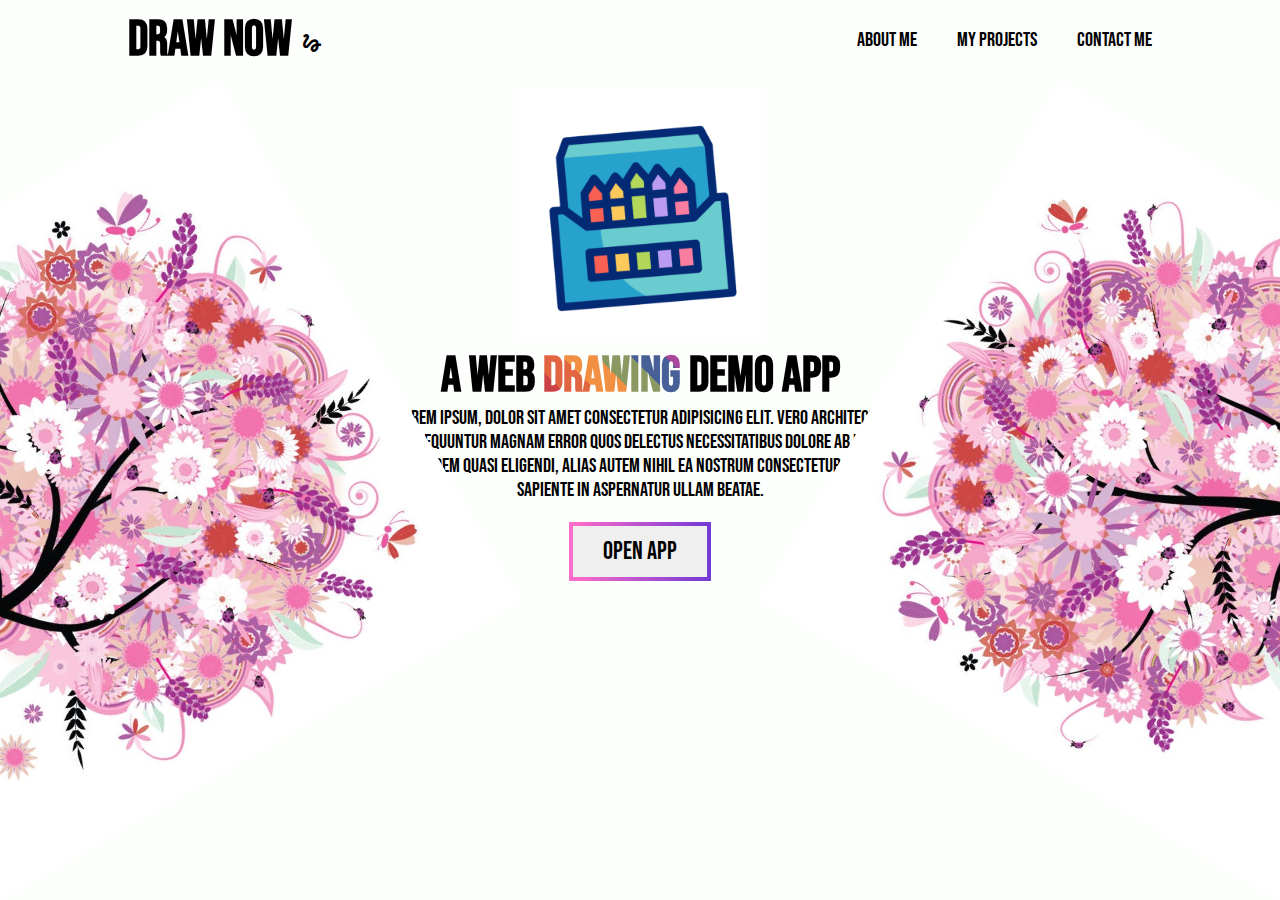
==== index.html @ 16b520fe "first" ====
<!DOCTYPE html>
<html lang="en">
  <head>
    <meta charset="UTF-8" />
    <meta name="viewport" content="width=device-width, initial-scale=1.0" />
    <script src="src/JS/script.js"></script>
    <link
      rel="stylesheet"
      href="https://fonts.googleapis.com/css2?family=Material+Symbols+Outlined:opsz,wght,FILL,GRAD@20..48,100..700,0..1,-50..200"
    />
    <link rel="stylesheet" href="./src/css/style.css" />
    <title>DrawNow</title>
  </head>
  <body>
    <!-- Heading Navigation -->
    <header id="header">
      <nav id="nav-menu">
        <h2 class="Logo" id="header-logo">
          Draw Now <span class="material-symbols-outlined"> gesture </span>
        </h2>
        <ul id="nav-list">
          <li class="nav-list"><a href="#about-me">About Me</a></li>
          <li class="nav-list"><a href="#my-projects">My Projects</a></li>
          <li class="nav-list"><a href="#contact-me">Contact Me</a></li>
        </ul>
      </nav>
    </header>
    <main id="HeroSection">
      <div id="hero-container">
        <div class="animated-img">
          <img width="250px" src="/src/Imgs/crayons.gif" alt="" srcset="" />
        </div>
        <div id="hero-content">
          <h1>A Web <span> Drawing </span> Demo App</h1>
          <p>
            Lorem ipsum, dolor sit amet consectetur adipisicing elit. Vero
            architecto consequuntur magnam error quos delectus necessitatibus
            dolore ab nemo quidem quasi eligendi, alias autem nihil ea nostrum
            consectetur eos sapiente in aspernatur ullam beatae.
          </p>
        </div>
        <button class="main-button" id="drawing-app-button">Open App</button>
      </div>
      <div class="hero-img">
        <img width="600px" class="img-1" src="/src/Imgs/TreewithFlowersVectorIllustration.jpg" alt="" />
        <img width="600px" class="img-2" src="/src/Imgs/TreewithFlowersVectorIllustration.jpg" alt="" />
      </div>
    </main>
    <!-- <main>
      <aside id="sideMenu">
        <ul id="side-tools">
          <li id="geo-tools">
            <span> Shapes </span>
            <ul class="geo-tool-lists">
              <li class="geo-tool">Rectangle</li>
              <li class="geo-tool">Triangle</li>
              <li class="geo-tool">Circle</li>
            </ul>
          </li>
          <li id="drawing-tools">
            <span> Options </span>
            <ul class="drawing-tool-lists">
              <li class="drawing-tool">Brush</li>
              <li class="drawing-tool">Erase</li>
            </ul>
          </li>
          <li id="action-tools">
            <ul class="action-tool-lists">
              <li class="action-tool">Reset</li>
              <li class="action-tool">Clear</li>
              <li class="action-tool">Erase</li>
            </ul>
          </li>
        </ul>
      </aside>

      <section id="drawing-board"></section>
    </main> -->
  </body>
</html>
---- src/css/style.css ----
@import url('https://fonts.googleapis.com/css2?family=Bebas+Neue&display=swap');

:root {
  --main-color: #fdfffc;
  --secondary-color: #d7fffa;
  --conatainer-size: 80%;
}

/* Default Changes */
html {
  scroll-behavior: smooth;
  font-size: 10px;
}

*,
*:before,
*:after {
  margin: 0;
  padding: 0;
  box-sizing: border-box;
}

ul,
li {
  list-style: none;
}

a {
  text-decoration: none;
  color: black;
}

body {
  font-family: 'Bebas Neue', sans-serif;
  overflow: hidden;
  background-color: var(--main-color);
}

button {
  font-family: 'Bebas Neue', sans-serif;
  outline: none;
  border: none;
}

.main-button {
  padding: 1rem 3rem;
  font-size: 2.5rem;
}

/* Main Part */
#header {
  /* background: var(--secondary-color); */
}

#nav-menu {
  width: var(--conatainer-size);
  margin: 0 auto;
  display: flex;
  justify-content: space-between;
  align-items: center;
  padding: 1rem 0;
}
#header-logo {
  font-size: 5rem;
  cursor: pointer;
}
#header-logo:hover {
  color: #24094f;
}
#nav-list {
  display: flex;
  justify-content: center;
  align-items: center;
  gap: 4rem;
  font-size: 2rem;
}
.nav-list a {
  transition:all 0.3s ease-in-out ; 
}
.nav-list a:hover{
  color: #bfa8e4;
}

/* hero */
#hero-container {
  display: flex;
  flex-direction: column;
  align-items: center;
  text-align: center;
  font-size: 2rem;
  margin-top: 1rem;
}

#hero-content h1 {
  font-size: 5rem;
}

#hero-content h1:hover {
  color: #24094f;
}

/* ------------------------------ */
#hero-content h1 span {
  background-color: #ca4246;
  background-image: linear-gradient(
    45deg,
    #ca4246 16.666%,
    #e16541 16.666%,
    #e16541 33.333%,
    #f18f43 33.333%,
    #f18f43 50%,
    #8b9862 50%,
    #8b9862 66.666%,
    #476098 66.666%,
    #476098 83.333%,
    #a7489b 83.333%
  );
  background-size: 100%;
  background-repeat: repeat;
  -webkit-background-clip: text;
  -webkit-text-fill-color: transparent;
  animation: rainbow-text-simple-animation-rev 0.75s ease forwards;
}

#hero-content h1 span:hover {
  animation: rainbow-text-simple-animation 0.5s ease-in forwards;
}
@keyframes rainbow-text-simple-animation-rev {
  0% {
    background-size: 650%;
  }
  40% {
    background-size: 650%;
  }
  100% {
    background-size: 100%;
  }
}

@keyframes rainbow-text-simple-animation {
  0% {
    background-size: 100%;
  }
  80% {
    background-size: 650%;
  }
  100% {
    background-size: 650%;
  }
}

/* ------------------------------ */

#hero-content p {
  font-size: 2rem;
  max-width: 500px;
}

#drawing-app-button {
  position: relative;
  margin-top: 2rem;
  border: 4px solid;
  border-image-slice: 1;
  border-image-source: linear-gradient(to left, #743ad5, #ff6cc9);
  transition: all 0.6s ease-in-out;
}

#drawing-app-button:hover {
  border-image-source: linear-gradient(to left, #3ad597, #ff0000);
  cursor: pointer;
}

.img-1 {
  position: absolute;
  top: 190px;
  left: -190px;
  transform: rotate(60deg);
}
.img-2 {
  position: absolute;
  top: 190px;
  right: -190px;
  transform: rotate(-60deg);
}
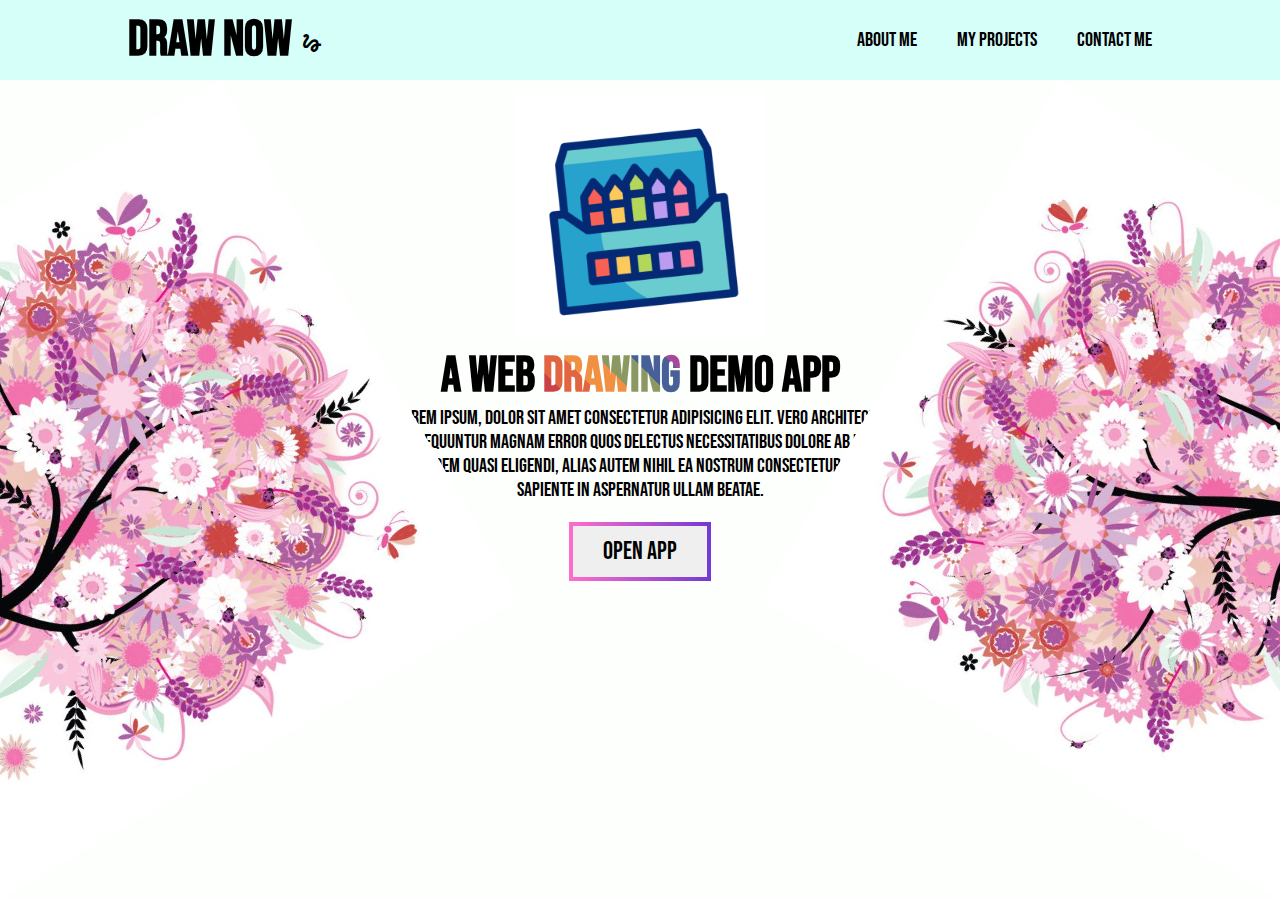
==== commit 11c87081: "drawing panel created" ====
--- a/index.html
+++ b/index.html
@@ -3,12 +3,17 @@
   <head>
     <meta charset="UTF-8" />
     <meta name="viewport" content="width=device-width, initial-scale=1.0" />
-    <script src="src/JS/script.js"></script>
     <link
-      rel="stylesheet"
+    rel="stylesheet"
       href="https://fonts.googleapis.com/css2?family=Material+Symbols+Outlined:opsz,wght,FILL,GRAD@20..48,100..700,0..1,-50..200"
-    />
-    <link rel="stylesheet" href="./src/css/style.css" />
+      />
+      <link
+      rel="shortcut icon"
+      href="/src/Imgs/fav-icon.png"
+      type="image/x-icon"
+      />
+      <link rel="stylesheet" href="./src/css/style.css" />
+      <script src="src/JS/script.js"></script>
     <title>DrawNow</title>
   </head>
   <body>
@@ -39,42 +44,24 @@
             consectetur eos sapiente in aspernatur ullam beatae.
           </p>
         </div>
-        <button class="main-button" id="drawing-app-button">Open App</button>
+        <button class="main-button" id="drawing-app-button">
+          <a href="app.html"> Open App </a>
+        </button>
       </div>
       <div class="hero-img">
-        <img width="600px" class="img-1" src="/src/Imgs/TreewithFlowersVectorIllustration.jpg" alt="" />
-        <img width="600px" class="img-2" src="/src/Imgs/TreewithFlowersVectorIllustration.jpg" alt="" />
+        <img
+          width="600px"
+          class="img-1"
+          src="/src/Imgs/TreewithFlowersVectorIllustration.jpg"
+          alt=""
+        />
+        <img
+          width="600px"
+          class="img-2"
+          src="/src/Imgs/TreewithFlowersVectorIllustration.jpg"
+          alt=""
+        />
       </div>
     </main>
-    <!-- <main>
-      <aside id="sideMenu">
-        <ul id="side-tools">
-          <li id="geo-tools">
-            <span> Shapes </span>
-            <ul class="geo-tool-lists">
-              <li class="geo-tool">Rectangle</li>
-              <li class="geo-tool">Triangle</li>
-              <li class="geo-tool">Circle</li>
-            </ul>
-          </li>
-          <li id="drawing-tools">
-            <span> Options </span>
-            <ul class="drawing-tool-lists">
-              <li class="drawing-tool">Brush</li>
-              <li class="drawing-tool">Erase</li>
-            </ul>
-          </li>
-          <li id="action-tools">
-            <ul class="action-tool-lists">
-              <li class="action-tool">Reset</li>
-              <li class="action-tool">Clear</li>
-              <li class="action-tool">Erase</li>
-            </ul>
-          </li>
-        </ul>
-      </aside>
-
-      <section id="drawing-board"></section>
-    </main> -->
   </body>
 </html>
--- a/src/css/style.css
+++ b/src/css/style.css
@@ -1,8 +1,10 @@
 @import url('https://fonts.googleapis.com/css2?family=Bebas+Neue&display=swap');
+
 
 :root {
   --main-color: #fdfffc;
   --secondary-color: #d7fffa;
+  --side-menu-background-color: #034377;
   --conatainer-size: 80%;
 }
 
@@ -37,7 +39,6 @@
 }
 
 button {
-  font-family: 'Bebas Neue', sans-serif;
   outline: none;
   border: none;
 }
@@ -49,7 +50,7 @@
 
 /* Main Part */
 #header {
-  /* background: var(--secondary-color); */
+  background: var(--secondary-color);
 }
 
 #nav-menu {
@@ -75,9 +76,9 @@
   font-size: 2rem;
 }
 .nav-list a {
-  transition:all 0.3s ease-in-out ; 
+  transition: all 0.3s ease-in-out;
 }
-.nav-list a:hover{
+.nav-list a:hover {
   color: #bfa8e4;
 }
 
@@ -149,7 +150,6 @@
   }
 }
 
-/* ------------------------------ */
 
 #hero-content p {
   font-size: 2rem;
@@ -157,6 +157,7 @@
 }
 
 #drawing-app-button {
+  font-family: 'Bebas Neue', sans-serif;
   position: relative;
   margin-top: 2rem;
   border: 4px solid;
@@ -182,3 +183,5 @@
   right: -190px;
   transform: rotate(-60deg);
 }
+/* ------------------------------ */
+
